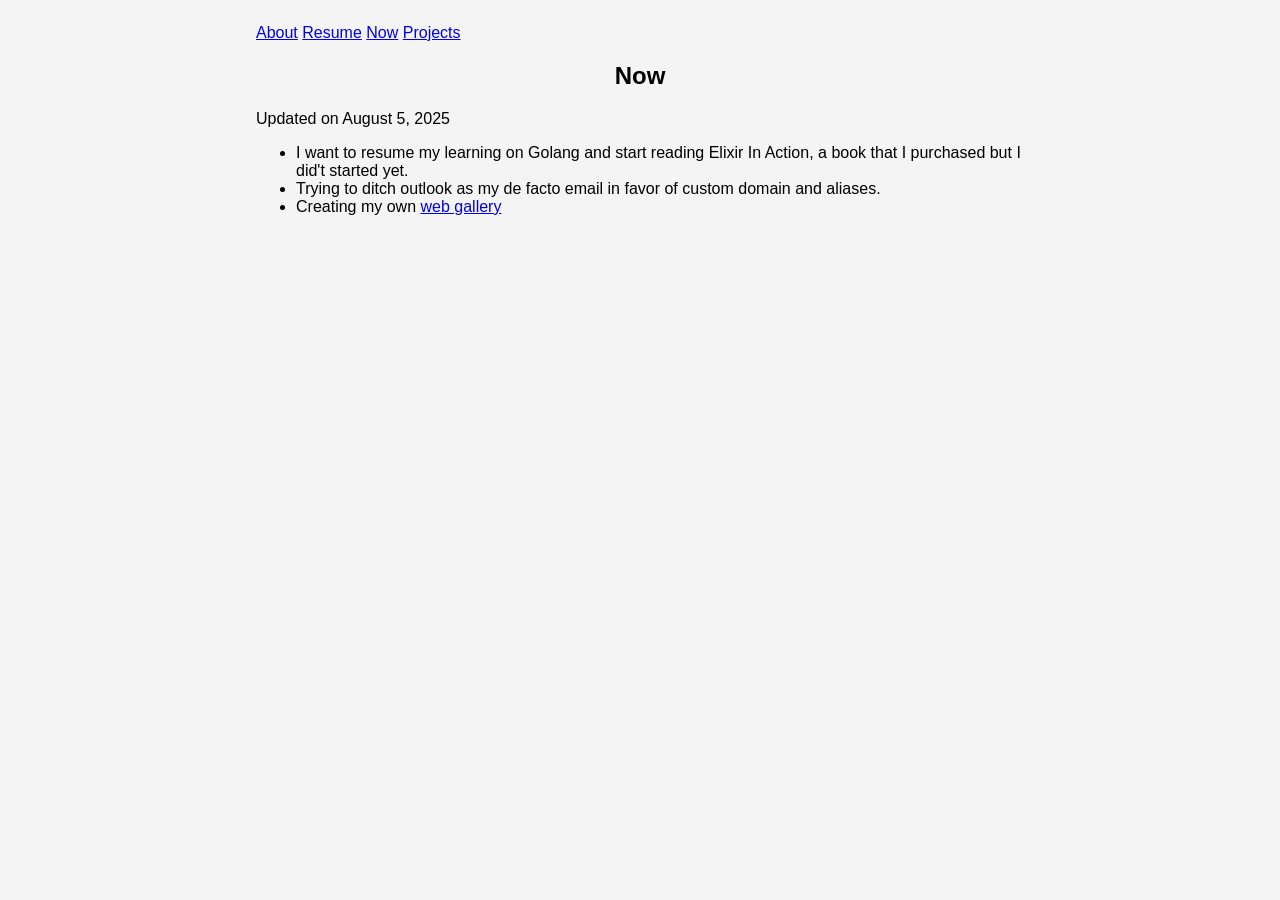
==== now.html @ b7bbc874 "replace tachyons by custom css" ====
<!DOCTYPE html>
<html>

<head>
    <meta charset="utf-8">
    <meta name="description" content="Now">
    <meta name="author" content="David Casado">
    <meta name="viewport" content="width=device-width, initial-scale=1.0">
    <title>Now | David Casado</title>
    <link rel="stylesheet" href="stylesheet.css" />
</head>

<body>
    <nav>
        <a href="index.html">About</a>
        <a href="resume.html">Resume</a>
        <a href="now.html">Now</a>
        <a href="projects.html">Projects</a>
    </nav>

    <header>
        <h2>Now</h2>
    </header>
    <p>Updated on August 5, 2025</p>
    <section>
      <ul>
        <li>I want to resume my learning on Golang and start reading Elixir In Action, a book that I purchased but I did't started yet.</li>
        <li>Trying to ditch outlook as my de facto email in favor of custom domain and aliases.</li>
        <li>Creating my own <a href="https://github.com/dcasado/jag" target="_blank">web gallery</a></li>
      </ul>
    </section>
</body>

</html>
---- stylesheet.css ----
body {
  background-color: #F4F4F4;
  margin-left: auto;
  margin-right: auto;
  max-width: 48rem;
  padding: 1rem;
  font-family: -apple-system, BlinkMacSystemFont, avenir next, avenir, segoe ui, helvetica neue, Adwaita Sans, Cantarell, Ubuntu, roboto, noto, helvetica, arial, sans-serif;
}

header {
  text-align: center;
}

.no-list-style {
  list-style: none;
}

.no-margin-bottom {
  margin-bottom: 0;
}

.no-margin-top {
  margin-top: 0;
}
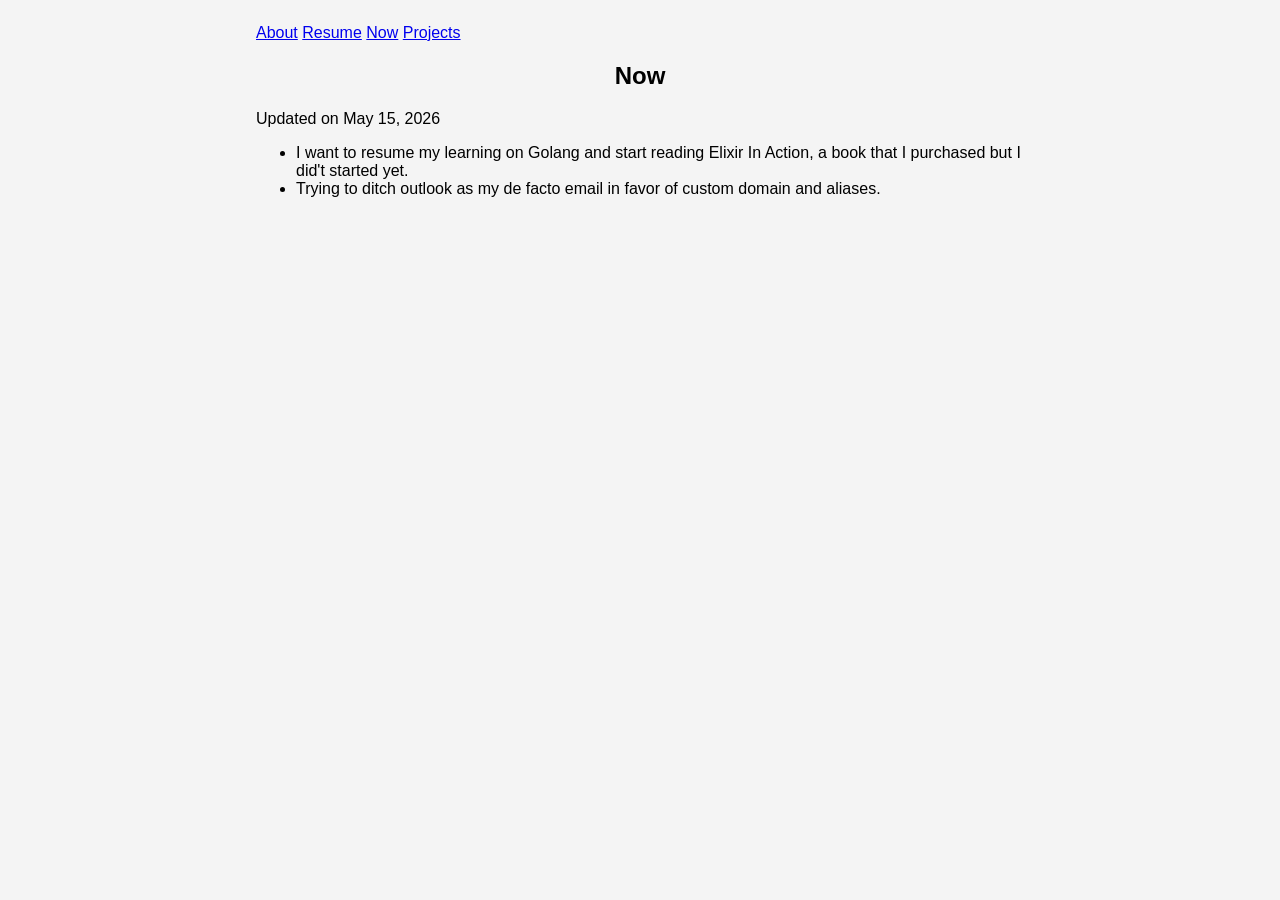
==== commit feddd11f: "update now" ====
--- a/now.html
+++ b/now.html
@@ -21,12 +21,11 @@
     <header>
         <h2>Now</h2>
     </header>
-    <p>Updated on August 5, 2025</p>
+    <p>Updated on May 15, 2026</p>
     <section>
       <ul>
         <li>I want to resume my learning on Golang and start reading Elixir In Action, a book that I purchased but I did't started yet.</li>
         <li>Trying to ditch outlook as my de facto email in favor of custom domain and aliases.</li>
-        <li>Creating my own <a href="https://github.com/dcasado/jag" target="_blank">web gallery</a></li>
       </ul>
     </section>
 </body>
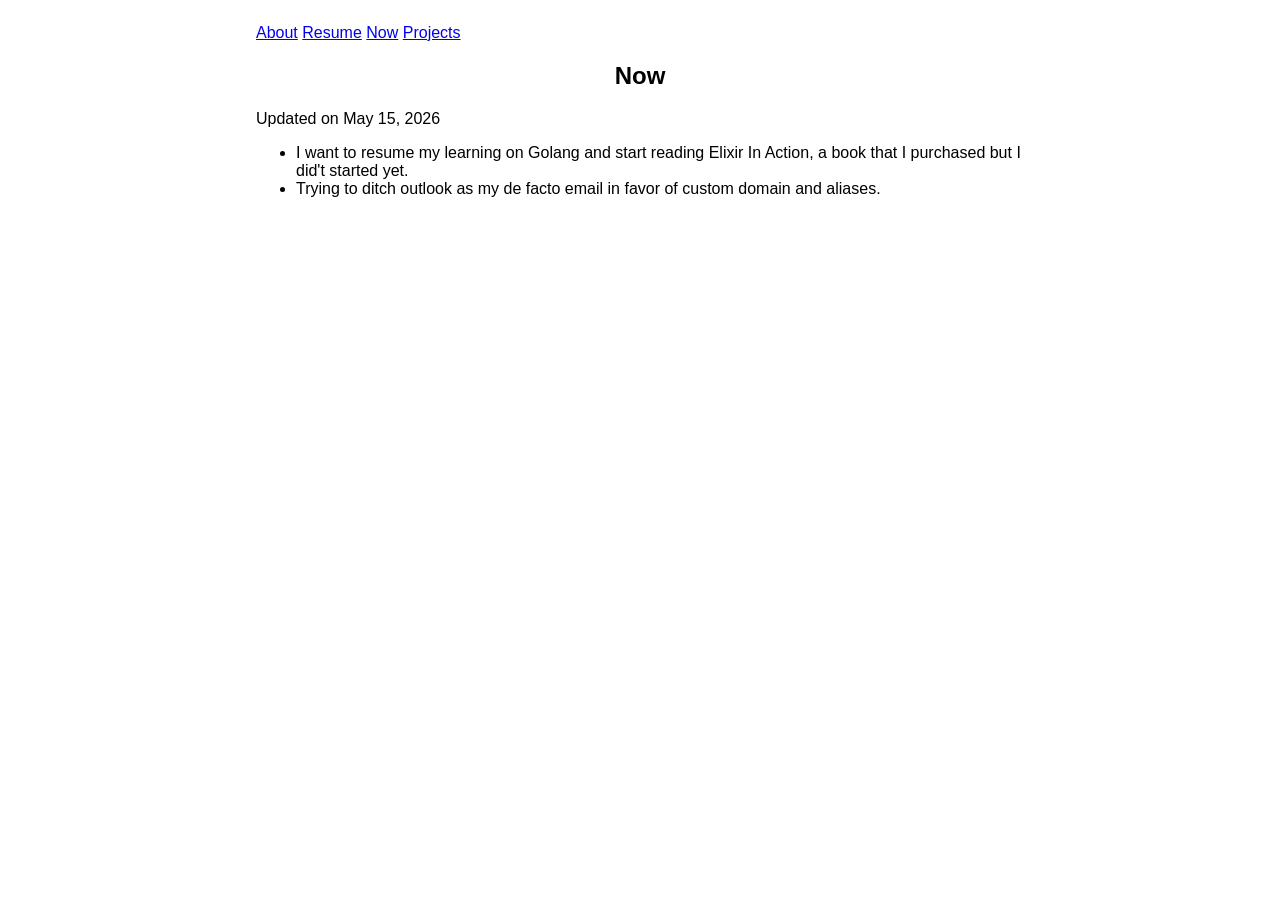
==== commit 4b1e8b1b: "Allow light and dark color schemes" ====
--- a/now.html
+++ b/now.html
@@ -1,11 +1,13 @@
 <!DOCTYPE html>
-<html>
+<html lang="en">
 
 <head>
     <meta charset="utf-8">
+    <meta http-equiv="Content-Security-Policy" content="default-src 'self';">
+    <meta name="viewport" content="width=device-width, initial-scale=1.0">
+    <meta name="color-scheme" content="light dark">
     <meta name="description" content="Now">
     <meta name="author" content="David Casado">
-    <meta name="viewport" content="width=device-width, initial-scale=1.0">
     <title>Now | David Casado</title>
     <link rel="stylesheet" href="stylesheet.css" />
 </head>
--- a/stylesheet.css
+++ b/stylesheet.css
@@ -1,5 +1,4 @@
 body {
-  background-color: #F4F4F4;
   margin-left: auto;
   margin-right: auto;
   max-width: 48rem;
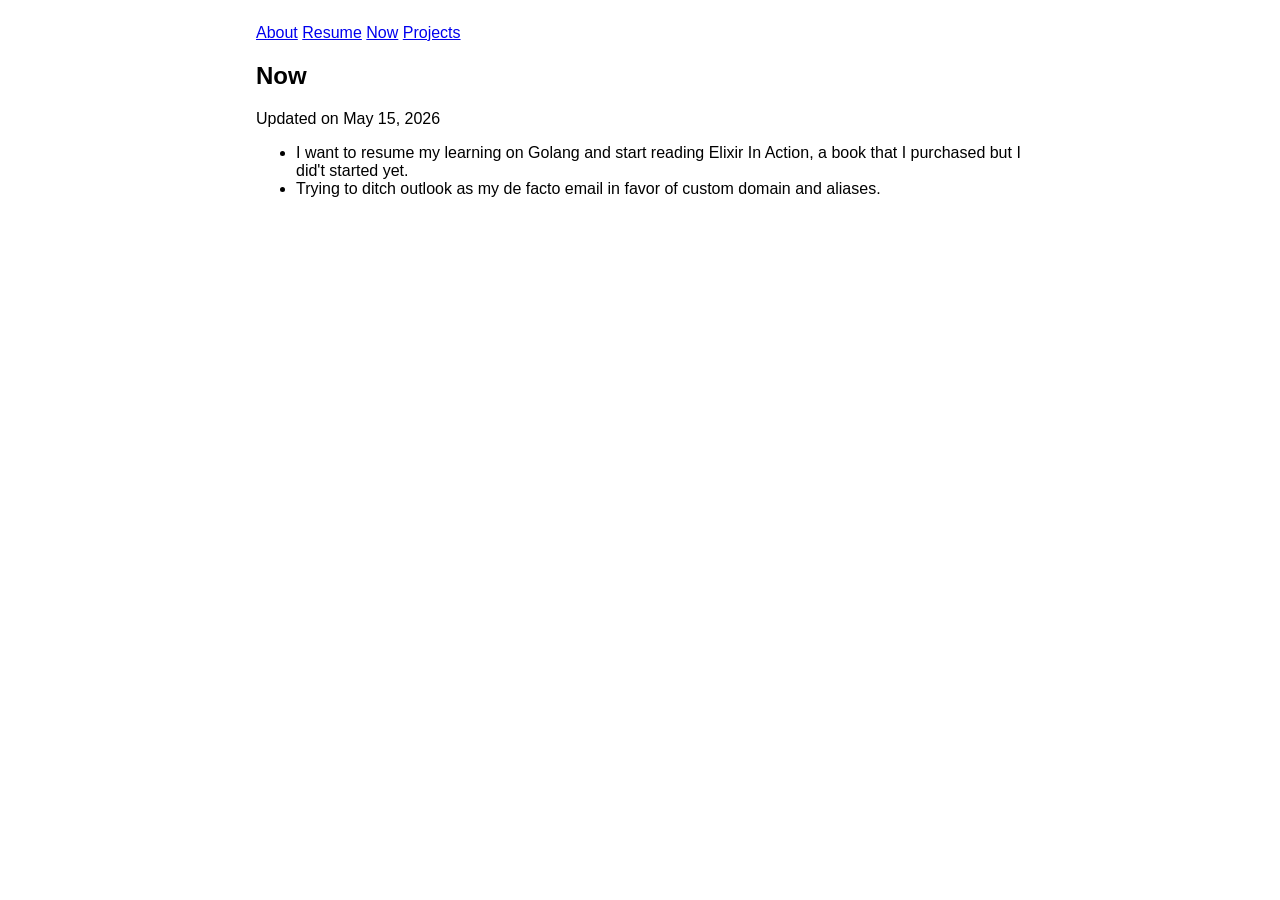
==== commit aad7abf5: "Improve html" ====
--- a/now.html
+++ b/now.html
@@ -2,14 +2,14 @@
 <html lang="en">
 
 <head>
-    <meta charset="utf-8">
+    <meta http-equiv="Content-Type" content="text/html; charset=utf-8">
     <meta http-equiv="Content-Security-Policy" content="default-src 'self';">
     <meta name="viewport" content="width=device-width, initial-scale=1.0">
     <meta name="color-scheme" content="light dark">
     <meta name="description" content="Now">
     <meta name="author" content="David Casado">
     <title>Now | David Casado</title>
-    <link rel="stylesheet" href="stylesheet.css" />
+    <link rel="stylesheet" href="stylesheet.css">
 </head>
 
 <body>
@@ -20,11 +20,9 @@
         <a href="projects.html">Projects</a>
     </nav>
 
-    <header>
-        <h2>Now</h2>
-    </header>
-    <p>Updated on May 15, 2026</p>
     <section>
+      <h1>Now</h1>
+      <p>Updated on May 15, 2026</p>
       <ul>
         <li>I want to resume my learning on Golang and start reading Elixir In Action, a book that I purchased but I did't started yet.</li>
         <li>Trying to ditch outlook as my de facto email in favor of custom domain and aliases.</li>
